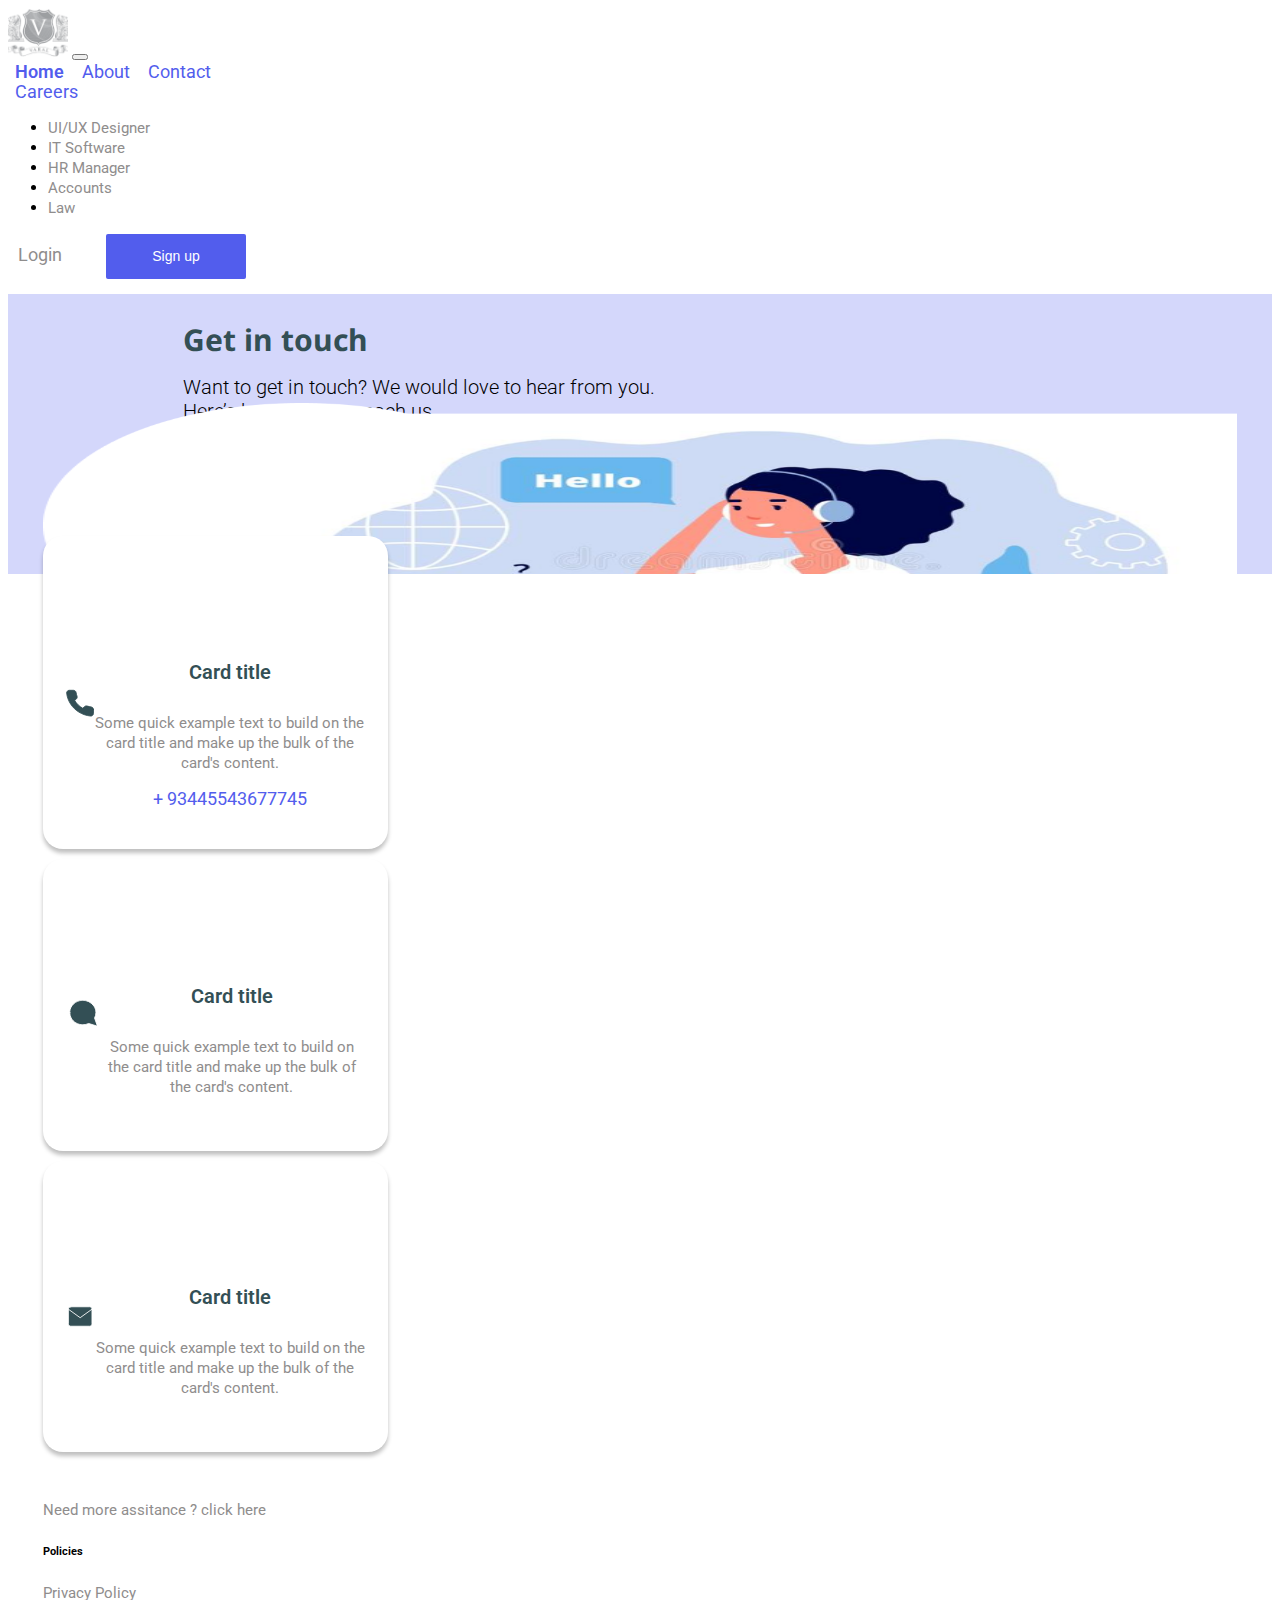
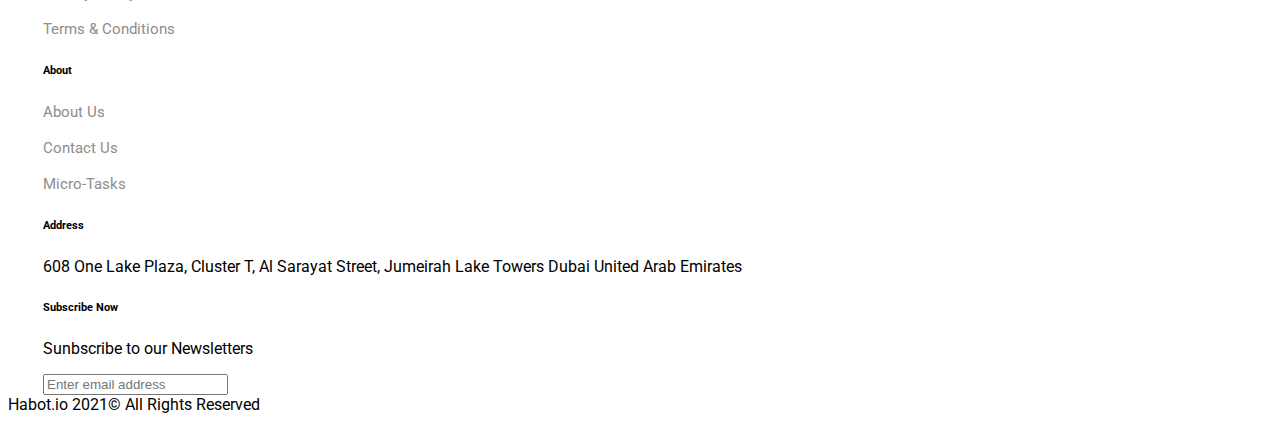
==== contact.html @ 981c15de "init" ====
<!DOCTYPE html>
<html lang="en">
  <head>
    <!-- Required meta tags -->
    <meta charset="utf-8" />
    <meta name="viewport" content="width=device-width, initial-scale=1" />
    <link rel="icon" href="favicon.ico" type="image/x-icon" />
    <link rel="shortcut icon" href="favicon.ico" type="image/x-icon" />
    <!-- Bootstrap CSS -->
    <link
      href="https://cdn.jsdelivr.net/npm/bootstrap@5.1.3/dist/css/bootstrap.min.css"
      rel="stylesheet"
      integrity="sha384-1BmE4kWBq78iYhFldvKuhfTAU6auU8tT94WrHftjDbrCEXSU1oBoqyl2QvZ6jIW3"
      crossorigin="anonymous"
    />
    <link
      rel="stylesheet"
      href="https://cdn.jsdelivr.net/npm/bootstrap-icons@1.7.0/font/bootstrap-icons.css"
    />
    <!-- CSS FILES -->
    <link rel="stylesheet" href="assets/css/style.css" />
    <link rel="stylesheet" href="assets/css/responsive.css" />

    <!--

     -->
    <title>Varal MTO</title>
  </head>
  <body>
    <!-- Navbar  -->
    <nav class="navbar navbar-expand-lg navbar-light varal-navbar">
      <div class="container">
        <a class="navbar-brand" href="index.html"
          ><img
            src="assets/img/logo.png"
            class="varal-logo"
            alt="logo"
            srcset=""
        /></a>
        <button
          class="navbar-toggler"
          type="button"
          data-bs-toggle="collapse"
          data-bs-target="#navbarNavAltMarkup"
          aria-controls="navbarNavAltMarkup"
          aria-expanded="false"
          aria-label="Toggle navigation"
        >
          <span class="navbar-toggler-icon"></span>
        </button>
        <div
          class="collapse navbar-collapse justify-content-end"
          id="navbarNavAltMarkup"
        >
          <div class="navbar-nav varal-nav-center">
            <a
              class="nav-link varal-nav-link varal-active"
              aria-current="page"
              href="#"
              >Home</a
            >
            <a class="nav-link varal-nav-link" href="#about">About</a>
            <a class="nav-link varal-nav-link" href="#">Contact</a>
            <div class="dropdown">
              <a
                class="dropdown-toggle nav-link varal-nav-link career-list"
                href="#"
                role="button"
                id="dropdownMenuLink"
                data-bs-toggle="dropdown"
                aria-expanded="false"
              >
                Careers
              </a>

              <ul class="dropdown-menu" aria-labelledby="dropdownMenuLink">
                <li>
                  <a class="dropdown-item" href="404.html">UI/UX Designer</a>
                </li>
                <li>
                  <a class="dropdown-item" href="404.html">IT Software</a>
                </li>
                <li>
                  <a class="dropdown-item" href="404.html">HR Manager</a>
                </li>
                <li>
                  <a class="dropdown-item" href="404.html">Accounts</a>
                </li>
                <li>
                  <a class="dropdown-item" href="404.html">Law</a>
                </li>
              </ul>
            </div>
          </div>
          <div>
            <div class="navbar-nav align-items-center">
              <a
                class="nav-link active varal-login"
                aria-current="page"
                href="#"
                >Login</a
              >
              <button class="btn sign-btn explore-btn">Sign up</button>
            </div>
          </div>
        </div>
      </div>
    </nav>
    <!-- Main-Banner section -->
    <section class="contact-banner">
      <div class="row h-100 m-0">
        <div class="col-12 col-md-8 bg-alt d-flex align-items-center">
          <div class="get-touch">
            <h2 class="contact-title">Get in touch</h2>
            <span class="contact-content">
              Want to get in touch? We would love to hear from you.<br />
              Here’s how you can reach us....
            </span>
          </div>
        </div>
        <div class="col-12 col-md-4 p-0">
          <img
            src="assets/img/illustrations/contact-banner.png"
            class="speak-img"
            alt=""
          />
        </div>
      </div>
    </section>
    <section class="contact-card">
      <div class="container-fluid">
        <div class="row d-flex justify-content-center">
          <div class="card">
            <svg
              width="64"
              height="62"
              viewBox="0 0 64 62"
              fill="none"
              xmlns="http://www.w3.org/2000/svg"
            >
              <path
                d="M62.8333 46.0549V54.9299C62.8368 55.7538 62.6609 56.5693 62.3169 57.3242C61.9728 58.0791 61.4683 58.7567 60.8355 59.3137C60.2028 59.8707 59.4557 60.2948 58.6423 60.5587C57.8288 60.8227 56.9669 60.9207 56.1116 60.8465C46.6237 59.8574 37.5099 56.7467 29.5025 51.7645C22.0526 47.2224 15.7364 41.1623 11.0025 34.0145C5.79156 26.2968 2.54871 17.5099 1.53662 8.36571C1.45957 7.54764 1.5609 6.72313 1.83417 5.94469C2.10743 5.16624 2.54663 4.45092 3.12382 3.84426C3.701 3.2376 4.40352 2.7529 5.18665 2.42101C5.96977 2.08912 6.81634 1.91732 7.67246 1.91655H16.9225C18.4188 1.90242 19.8695 2.41082 21.0041 3.347C22.1386 4.28317 22.8797 5.58324 23.0891 7.00488C23.4795 9.84508 24.2036 12.6338 25.2475 15.3178C25.6623 16.3767 25.7521 17.5274 25.5062 18.6337C25.2603 19.74 24.689 20.7555 23.86 21.5599L19.9441 25.317C24.3334 32.7233 30.7249 38.8556 38.4441 43.067L42.36 39.3099C43.1983 38.5145 44.2567 37.9664 45.4097 37.7304C46.5628 37.4945 47.7622 37.5806 48.8658 37.9786C51.6632 38.9802 54.5698 39.6749 57.53 40.0495C59.0277 40.2522 60.3956 40.976 61.3734 42.0833C62.3513 43.1906 62.8708 44.604 62.8333 46.0549Z"
                fill="#334F55"
                stroke="#334F55"
                stroke-width="2"
                stroke-linecap="round"
                stroke-linejoin="round"
              />
            </svg>

            <div class="card-body">
              <h5 class="card-title">Card title</h5>
              <p class="card-text">
                Some quick example text to build on the card title and make up
                the bulk of the card's content.
              </p>
              <a href="#">+ 93445543677745</a>
            </div>
          </div>

          <div class="card">
            <svg
              width="73"
              height="68"
              viewBox="0 0 73 68"
              fill="none"
              xmlns="http://www.w3.org/2000/svg"
            >
              <g clip-path="url(#clip0_2343_162)">
                <path
                  d="M8.71652 28.3334C8.70423 32.7329 9.80552 37.073 11.9307 41C14.4505 45.7058 18.3242 49.6639 23.118 52.4309C27.9118 55.198 33.4362 56.6646 39.0726 56.6667C43.7863 56.6781 48.4362 55.6502 52.6436 53.6667L73 60L66.2145 41C68.3397 37.073 69.441 32.7329 69.4287 28.3334C69.4265 23.0726 67.8551 17.9162 64.8906 13.4419C61.926 8.96758 57.6853 5.35198 52.6436 3.00009C48.4362 1.01653 43.7863 -0.0113759 39.0726 9.49602e-05H37.287C29.8431 0.3834 22.8123 3.31596 17.5407 8.23628C12.2691 13.1566 9.12719 19.7189 8.71652 26.6667V28.3334Z"
                  fill="#334F55"
                  stroke="white"
                  stroke-width="2"
                  stroke-linecap="round"
                  stroke-linejoin="round"
                />
              </g>
              <defs>
                <clipPath id="clip0_2343_162">
                  <rect
                    width="73"
                    height="68"
                    fill="white"
                    transform="matrix(-1 0 0 1 73 0)"
                  />
                </clipPath>
              </defs>
            </svg>

            <div class="card-body">
              <h5 class="card-title">Card title</h5>
              <p class="card-text">
                Some quick example text to build on the card title and make up
                the bulk of the card's content.
              </p>
            </div>
          </div>

          <div class="card">
            <svg
              width="65"
              height="67"
              viewBox="0 0 65 67"
              fill="none"
              xmlns="http://www.w3.org/2000/svg"
            >
              <path
                d="M10.8333 11.1667H54.1666C57.1458 11.1667 59.5833 13.6792 59.5833 16.7501V50.2501C59.5833 53.3209 57.1458 55.8334 54.1666 55.8334H10.8333C7.85413 55.8334 5.41663 53.3209 5.41663 50.2501V16.7501C5.41663 13.6792 7.85413 11.1667 10.8333 11.1667Z"
                fill="#334F55"
                stroke="white"
                stroke-width="2"
                stroke-linecap="round"
                stroke-linejoin="round"
              />
              <path
                d="M59.5833 16.75L32.5 36.2917L5.41663 16.75"
                stroke="white"
                stroke-width="2"
                stroke-linecap="round"
                stroke-linejoin="round"
              />
            </svg>

            <div class="card-body">
              <h5 class="card-title">Card title</h5>
              <p class="card-text">
                Some quick example text to build on the card title and make up
                the bulk of the card's content.
              </p>
            </div>
          </div>
        </div>
      </div>
    </section>
    <section>
      <div class="container">
        <div class="row">
          <a href="contact2.html">Need more assitance ? click here</a>
        </div>
      </div>
    </section>

    <!-- footer -->
    <footer class="text-center text-lg-start bg-white text-muted">
      <section class="">
        <div class="container text-center text-md-start mt-5">
          <div class="row mt-3 justify-content-between">
            <div class="col-md-2 col-lg-2 col-xl-2 mb-4 mt-5">
              <!-- Links -->
              <h6 class="text-uppercase fw-bold mb-4">Policies</h6>
              <p class="mb-0">
                <a href="#!" class="text-reset footer-links">Privacy Policy</a>
              </p>
              <p class="mb-0">
                <a href="#!" class="text-reset footer-links"
                  >Terms & Conditions</a
                >
              </p>
            </div>
            <div class="col-md-2 col-lg-2 col-xl-2 mb-4 mt-5">
              <!-- Links -->
              <h6 class="text-uppercase fw-bold mb-4">About</h6>
              <p class="mb-0">
                <a href="#!" class="text-reset footer-links">About Us</a>
              </p>
              <p class="mb-0">
                <a href="#!" class="text-reset footer-links">Contact Us</a>
              </p>
              <p class="mb-0">
                <a href="#!" class="text-reset footer-links">Micro-Tasks</a>
              </p>
            </div>
            <div class="col-md-3 col-lg-2 col-xl-2 mb-4 mt-5">
              <!-- Links -->
              <h6 class="text-uppercase fw-bold mb-4">Address</h6>
              <p class="footer-links" id="address">
                608 One Lake Plaza, Cluster T, Al Sarayat Street, Jumeirah Lake
                Towers Dubai United Arab Emirates
              </p>
            </div>
            <div class="col-md-4 col-lg-3 col-xl-3 mb-md-0 mb-4 mt-5">
              <!-- Links -->
              <h6 class="text-uppercase fw-bold mb-4">Subscribe Now</h6>
              <p>Sunbscribe to our Newsletters</p>
              <div class="input-wrapper d-flex">
                <input
                  type="email"
                  value=""
                  placeholder="Enter email address"
                  class="footer-input"
                  id="newsletter"
                />
                <label for="newsletter" class="footer-submit"
                  ><a href="#!"
                    ><img
                      src="./assets/img/illustrations/submit.png"
                      class="submit-icon"
                      alt="Send email"
                      srcset="" /></a
                ></label>
              </div>
            </div>
          </div>
        </div>
      </section>

      <!-- Copyright -->
      <div class="text-center p-4">Habot.io 2021© All Rights Reserved</div>
      <!-- Copyright -->
    </footer>

    <!-- Bootstrap Bundle with Popper -->
    <script
      src="https://code.jquery.com/jquery-3.6.0.js"
      integrity="sha256-H+K7U5CnXl1h5ywQfKtSj8PCmoN9aaq30gDh27Xc0jk="
      crossorigin="anonymous"
    ></script>
    <!-- script files -->
    <script src="assets/js/main.js"></script>
    <script
      src="https://cdn.jsdelivr.net/npm/bootstrap@5.1.3/dist/js/bootstrap.bundle.min.js"
      integrity="sha384-ka7Sk0Gln4gmtz2MlQnikT1wXgYsOg+OMhuP+IlRH9sENBO0LRn5q+8nbTov4+1p"
      crossorigin="anonymous"
    ></script>
  </body>
</html>
---- assets/css/style.css ----
@import url('https://fonts.googleapis.com/css2?family=Roboto:ital,wght@0,100;0,300;0,400;0,500;0,700;0,900;1,100;1,300;1,400;1,500;1,700;1,900&display=swap');
@import url('https://fonts.googleapis.com/css2?family=Noto+Sans:wght@400;700&display=swap');
body {
	font-family: 'Roboto', sans-serif;
	height: 1500px;
	background: white;
	overflow-x: hidden;
	height: 100%;
}

/* navbar  */
.varal-navbar {
	background: #fff !important;
}

.varal-logo {
	height: auto;
	width: 60px;
}

.varal-nav-center {
	margin-right: 72px;
}

.varal-login {
	margin-right: 20px;
    margin-left: 10px;
    font-size: 18px;
}

.varal-nav-link {
	font-size: 18px;
	margin: 0px 7px;
	font-weight: normal;
	color: #525DED !important;
}

.varal-active {
	font-weight: 600;
	position: relative;
	animation-name: active-anim;
}
.home-link{
	color: white;
}
.sign-btn{
 background: #525DED !important;
border-radius: 2px !important;
color: white !important;
margin-left: 20px;
}
@keyframes dot {
	0% {
		opacity: 0;
	}
	100% {
		opacity: 1;
	}
}



/* banner */

.main-banner {
	background: #fff;
	position: relative;
}

.banner-text-wrapper {
	padding: 80px 5px 5px 20px;
	height: 100%;
}

.banner-content {
	font-family: Roboto;
	font-style: normal;
	font-weight: 400;
	font-size: 21px;
	line-height: 28px;
	margin-top: 25px;
	color: #ADADAD;
}

.banner-img {
	width: 540px;
	margin-top: 100px;
}



.watch-video {
	font-family: Roboto;
	font-style: normal;
	font-weight: 300;
	font-size: 24px;
	line-height: 28px;
	color: #3B5998;
}
.video-play {
	height: 30px;
	width: 30px;
	margin-bottom: 5px;
	transition: all 1s;
	cursor: pointer;
}

.video-play:hover {
	transform: scale(1.1);
}

.video-group {
	display: flex;
	flex-direction: column;
}

.main-title {
	font-family: Roboto;
	font-style: normal;
	font-weight: bold;
	font-size: 45px;
	line-height: 53px;
	color: #3B5998;
}

.title-top {
	font-family: Roboto;
	font-style: normal;
	font-weight: 500;
	font-size: 25px;
	line-height: 37px;
	color: #ADADAD;
}


/* story section */

.varal-story {
	margin-top: 150px;
}

.story-wrapper {
	text-align: center;
	display: flex;
	justify-content: center;
	align-items: center;
	flex-direction: column;
}

.story-link {
	font-weight: normal;
	font-size: 19px;
	line-height: 23px;
	text-decoration:none;
	margin-top: 20px;
	color: #FFA500 !important;
}

.story-title {
	font-size: 40px;
	color: #3B5998;
}

.story-content {
	font-weight: 400;
    font-size: 19px;
	line-height: 32px;
	text-align: center;
	margin: 0px 100px;
	color: #000000;
}


/* Our value */

.value-image {
	height: auto;
	width: 400px;
}

.value-one {
	font-size: 32px;
	line-height: 47px;
	color: #3B5998;
}

.value-description {
	font-weight: 300;
    font-size: 19px;
	line-height: 28px;
	color: #000;
}

.value-link {
	font-weight: 500;
	font-size: 19px;
	color: #FFA500;
    text-decoration: none;
}


/* buttons */

.explore-btn {
	font-size: 14px;
    height: 45px;
    width: 140px;
}

.explore-btn,
.explore-btn-banner:focus {
	outline: none !important;
	border: none !important;
	box-shadow: none !important;
}

.explore-btn-banner {
	font-size: 20px;
	width: 183px;
    height: 57px;
	background: #FFA500;
	border-radius: 6px;
	margin-top: 28px;
}
/* card  */
.card{
transform: translateY(-48px);
width: 300px;
	text-align: center;
	    display: flex;
    align-items: center;
				background: #FFFFFF;
box-shadow: 0px 4px 4px rgba(0, 0, 0, 0.25);
border-radius: 20px;
padding: 60px 22px 39px 23px;
margin: 10px 30px 0px 0px;
}
.card-body{
margin-top: 30px;
}
.card-body h5{
	font-weight: 600;
font-size: 20px;
line-height: 27px;
text-align: center;
margin-bottom: 27px;
color: #334F55;
}
.card-body p, a{
font-weight: normal;
font-size: 15px;
line-height: 20px;
text-align: center;
text-decoration: none;
color: #8F8D8D;
}
.card-body a{
font-weight: normal;
font-size: 18px;
line-height: 22px;

color: #525DED;
}


/* custom styles */
.contact-card{
	position: relative;
}
.slope {
	position: absolute;
	height: 472px;
	width:110%;
  top:44%;
  left:-5%;
  transform:rotate(-3deg);
	background: #ffffff;
	z-index: -1;
}
.row {
	margin: 0px 35px;
}

.btn:hover {
	background-color: #f5a106;
}
.button-yellow{
    background-color: #FFA500;
    color: #fff !important;
    font-family: 'Roboto', sans-serif;
    font-weight: 700;
}
.color-yellow{
    color: #FFA500;
}
.career-list{
	appearance: none;
	border: none;
}
.sign-btn{
	background-color: #525DED;
}
.contact-banner{
	height: 100%;
	background-color: #D4D7FB;
	max-width: 1430px;
    width: 100%;
    margin: 15px auto 0;
		max-height: 280px;
		overflow: hidden;

}
.contact-banner h2{
margin-bottom: 15px;

}
.bg-alt{
	background-color: #D4D7FB;
}
.bg-alt > div{
	margin-left: 140px;
}
.speak-img{
    height: 293px;
    width: 100%;
    margin-top: -20px;
}
.contact-title{
font-family: Noto Sans;
font-style: normal;
font-weight: bold;
font-size: 30px;
color: #334F55
}
.contact-content{
	font-size: 20px;
	font-weight: 300;

}
---- assets/css/responsive.css ----
@import url('https://fonts.googleapis.com/css2?family=Roboto:ital,wght@0,100;0,300;0,400;0,500;0,700;0,900;1,100;1,300;1,400;1,500;1,700;1,900&display=swap');

@media only screen and (max-width: 768px) {
    .banner-img{
        width: auto !important;
        height: 300px;
    }
    .contract-content-wrapper{
        flex-direction: column;
    }
    .title-content-mob{
        margin: 0 !important;
    }
    .image-wrapper{
        display: flex;
        justify-content: center;
    }
    .contact-inp{
        padding: 50px;
    }
    .banner-text-wrapper{
        padding: 15px 25px 80px 25px;
    }
    .varal-navbar{
        padding-left: 20px;
        padding-right: 20px;
    }
    .varal-nav-center{
        margin-right: 0px;
        align-items: center;
    }
    .story-content{
        margin: 0px 0px;
        font-size: 19px;
    }
    .bg-alt div {
        margin-left: 0;
    }
    .get-touch{
        padding: 100px 20px;
    }
    .story-wrapper{
        padding: 20px 25px;
    }
    .contact-banner{
        max-height: 100%;
    }
    .value-image{
        width: 100%;
        padding: 40px;
    }
    .value-one{
        font-size: 29px;
    line-height: 40px;
    margin-top: 30px;
    text-align: center;
    }
    .value-description{
        margin: 30px 0px 30px 0px;
        font-size: 19px;
        text-align: center;
    }
    .value-content{
        padding: 15px 30px;
    }
    .value-link{
        display: flex;
        justify-content: center;
        text-align: center;
    }
    .input-wrapper{
        justify-content: center;
    }
    .row{
        margin: 0px 0px;
    }
    .mob-img{
        display: block !important;
    }
    .img-3{
        display: none;
    }
    #address{
        padding: 10px 68px;
    }
    .slope{
        width: 100% !important;
    }
    
}

 @media only screen and (min-width: 768px) and (max-width:1118px) {
    .banner-img{
        width: 100% !important;
    }
    .slope{
        
        top: 331px;
    }
}
@media only screen and (min-width: 768px) and (max-width:1024px) {
    .value-image{
        width: 100%;
    }
    .value-one{
        font-size: 31px;
    }
    .value-description{
        font-size: 19px;
    }
    .value-link{
        font-size: 20px;
    }
    .story-content{
        margin: 0px 10px;
    }
    .explore-btn-banner{
        margin-bottom: 20px;
    }
    .img-3{
        display: block;
    }
    .mob-img{
        display: none !important;
    }
    .content-aligned{
        margin-left: 20px;
    }
    #address{
        padding: 0px;
    }
    .varal-nav-center{
        margin-right: 0px;
        align-items: center;
    }
}
@media only screen and (max-width: 517px) {
.varal-story{
    margin-top: 45px;
}
}
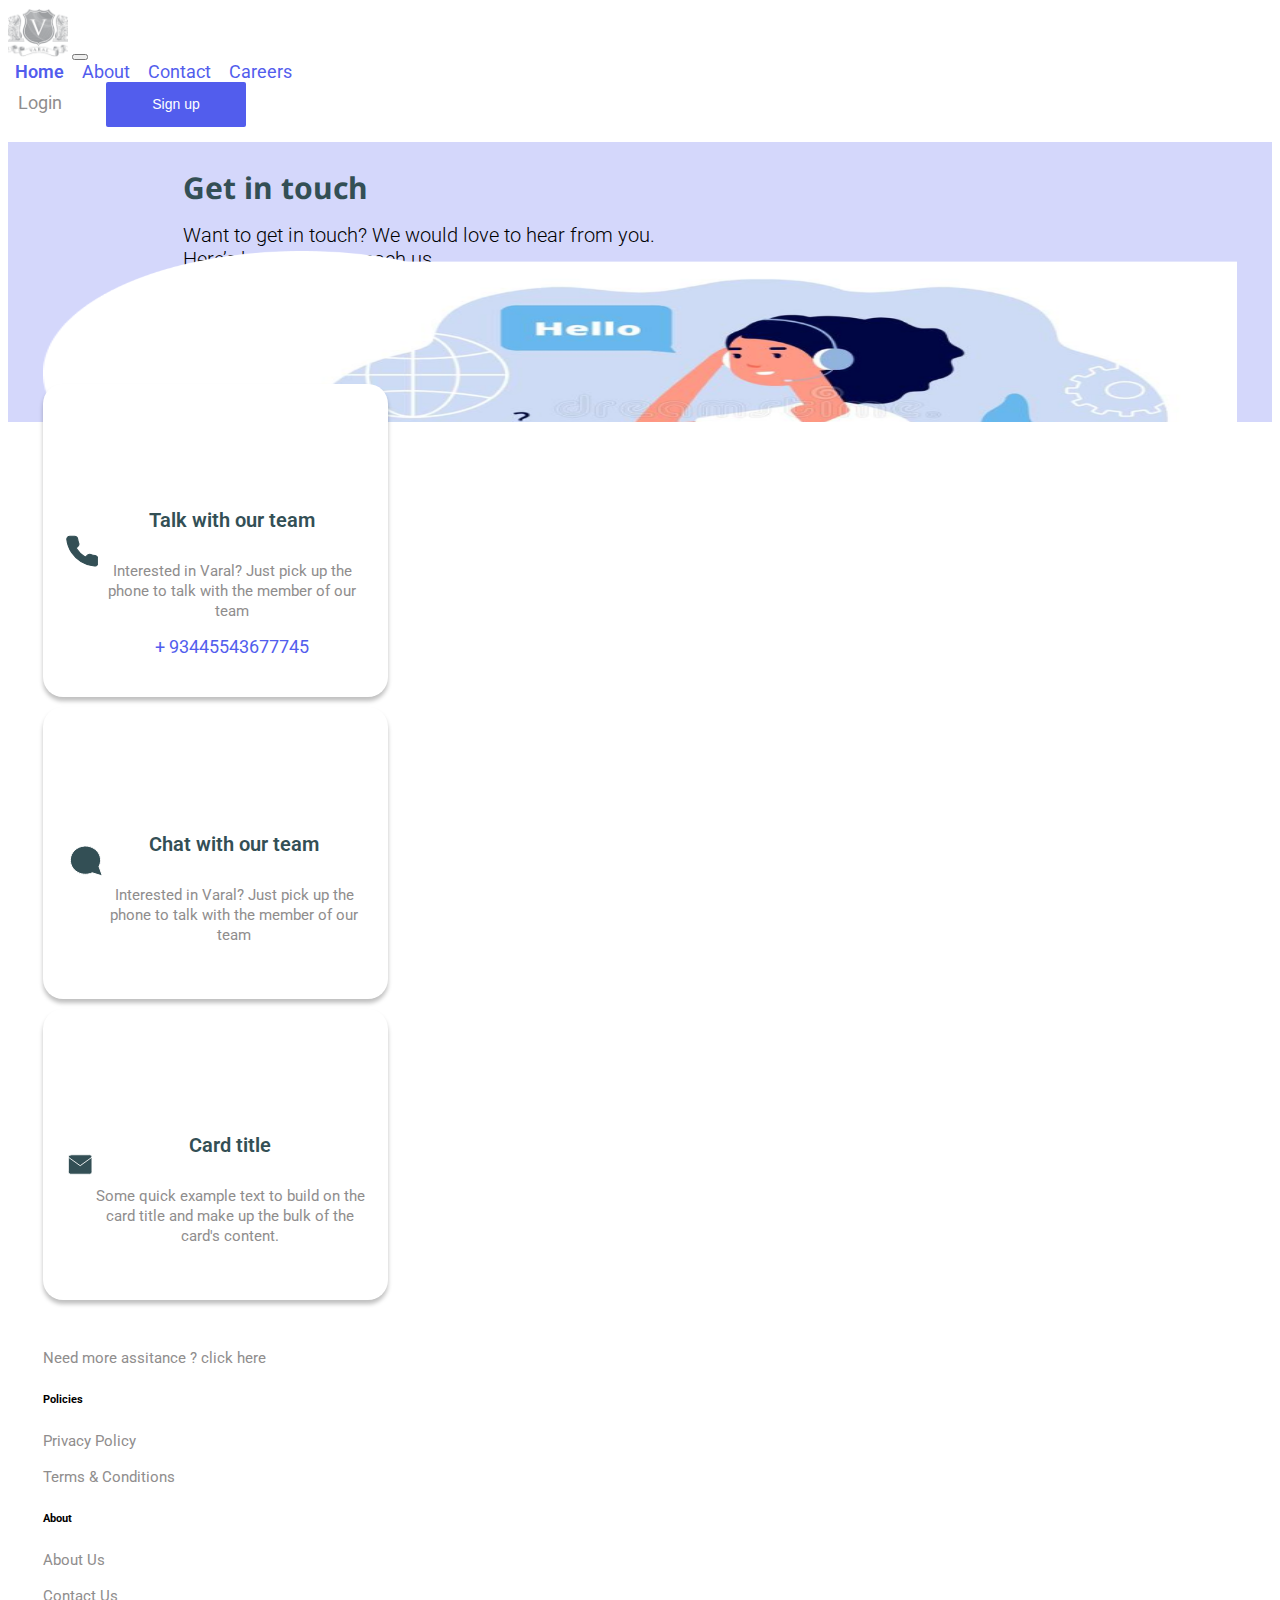
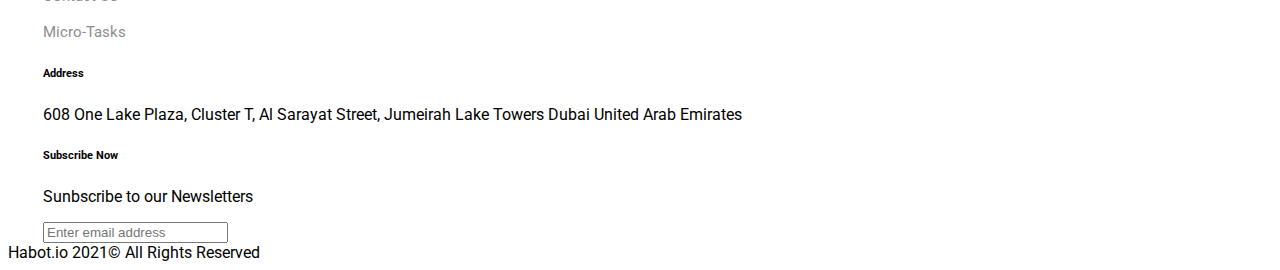
==== commit 275a4962: "init" ====
--- a/contact.html
+++ b/contact.html
@@ -61,36 +61,7 @@
             >
             <a class="nav-link varal-nav-link" href="#about">About</a>
             <a class="nav-link varal-nav-link" href="#">Contact</a>
-            <div class="dropdown">
-              <a
-                class="dropdown-toggle nav-link varal-nav-link career-list"
-                href="#"
-                role="button"
-                id="dropdownMenuLink"
-                data-bs-toggle="dropdown"
-                aria-expanded="false"
-              >
-                Careers
-              </a>
-
-              <ul class="dropdown-menu" aria-labelledby="dropdownMenuLink">
-                <li>
-                  <a class="dropdown-item" href="404.html">UI/UX Designer</a>
-                </li>
-                <li>
-                  <a class="dropdown-item" href="404.html">IT Software</a>
-                </li>
-                <li>
-                  <a class="dropdown-item" href="404.html">HR Manager</a>
-                </li>
-                <li>
-                  <a class="dropdown-item" href="404.html">Accounts</a>
-                </li>
-                <li>
-                  <a class="dropdown-item" href="404.html">Law</a>
-                </li>
-              </ul>
-            </div>
+            <a class="nav-link varal-nav-link" href="careers.html">Careers</a>
           </div>
           <div>
             <div class="navbar-nav align-items-center">
@@ -149,10 +120,10 @@
             </svg>
 
             <div class="card-body">
-              <h5 class="card-title">Card title</h5>
+              <h5 class="card-title">Talk with our team</h5>
               <p class="card-text">
-                Some quick example text to build on the card title and make up
-                the bulk of the card's content.
+                Interested in Varal? Just pick up the phone to talk with the
+                member of our team
               </p>
               <a href="#">+ 93445543677745</a>
             </div>
@@ -189,10 +160,10 @@
             </svg>
 
             <div class="card-body">
-              <h5 class="card-title">Card title</h5>
+              <h5 class="card-title">Chat with our team</h5>
               <p class="card-text">
-                Some quick example text to build on the card title and make up
-                the bulk of the card's content.
+                Interested in Varal? Just pick up the phone to talk with the
+                member of our team
               </p>
             </div>
           </div>
--- a/assets/css/style.css
+++ b/assets/css/style.css
@@ -1,5 +1,6 @@
 @import url('https://fonts.googleapis.com/css2?family=Roboto:ital,wght@0,100;0,300;0,400;0,500;0,700;0,900;1,100;1,300;1,400;1,500;1,700;1,900&display=swap');
 @import url('https://fonts.googleapis.com/css2?family=Noto+Sans:wght@400;700&display=swap');
+@import url('https://fonts.googleapis.com/css2?family=Lexend+Deca:wght@100;200;300;400;500;600;700;800&display=swap');
 body {
 	font-family: 'Roboto', sans-serif;
 	height: 1500px;
@@ -337,3 +338,61 @@
 	font-weight: 300;
 
 }
+.careers__title{
+	color: #525DED;
+	font-family: Lexend Deca;
+font-style: normal;
+font-weight: bold;
+font-size: 40px;
+}
+.careers__row{
+	
+}
+.careers{
+	box-shadow: 2px 2px 2px 2px rgba(146, 146, 146, 0.25);
+border-radius: 10px;
+height: 100%;
+min-height: 850px;
+}
+.careers__img{
+margin-top: 100px;
+}
+.mt-100{
+	margin-top: 100px;
+}
+.careers__dropdown{
+	width: 100%;
+	max-width: 300px;
+	border: 1px solid #726F6F;
+box-sizing: border-box;
+border-radius: 10px;
+}
+.careers__tag{
+	text-align: center !important;
+}
+.dropdown-toggle::after{
+	margin-left: 0em;
+
+}
+.careers__div{
+	background-color: #F8F7F7;
+	padding: 30px;
+	border-radius: 10px;
+	margin-top: 57px;
+	width: 100%;
+	max-width: 500px;
+}
+.dropdown-menu{
+	width: 100%;
+	max-width: 287px;
+	margin-top: 8px !important;
+}
+.careers__empty{
+	height: 100%;
+	display: flex;
+	align-items: center;
+
+}
+.careers__nojob{
+	font-size: 24px;
+}